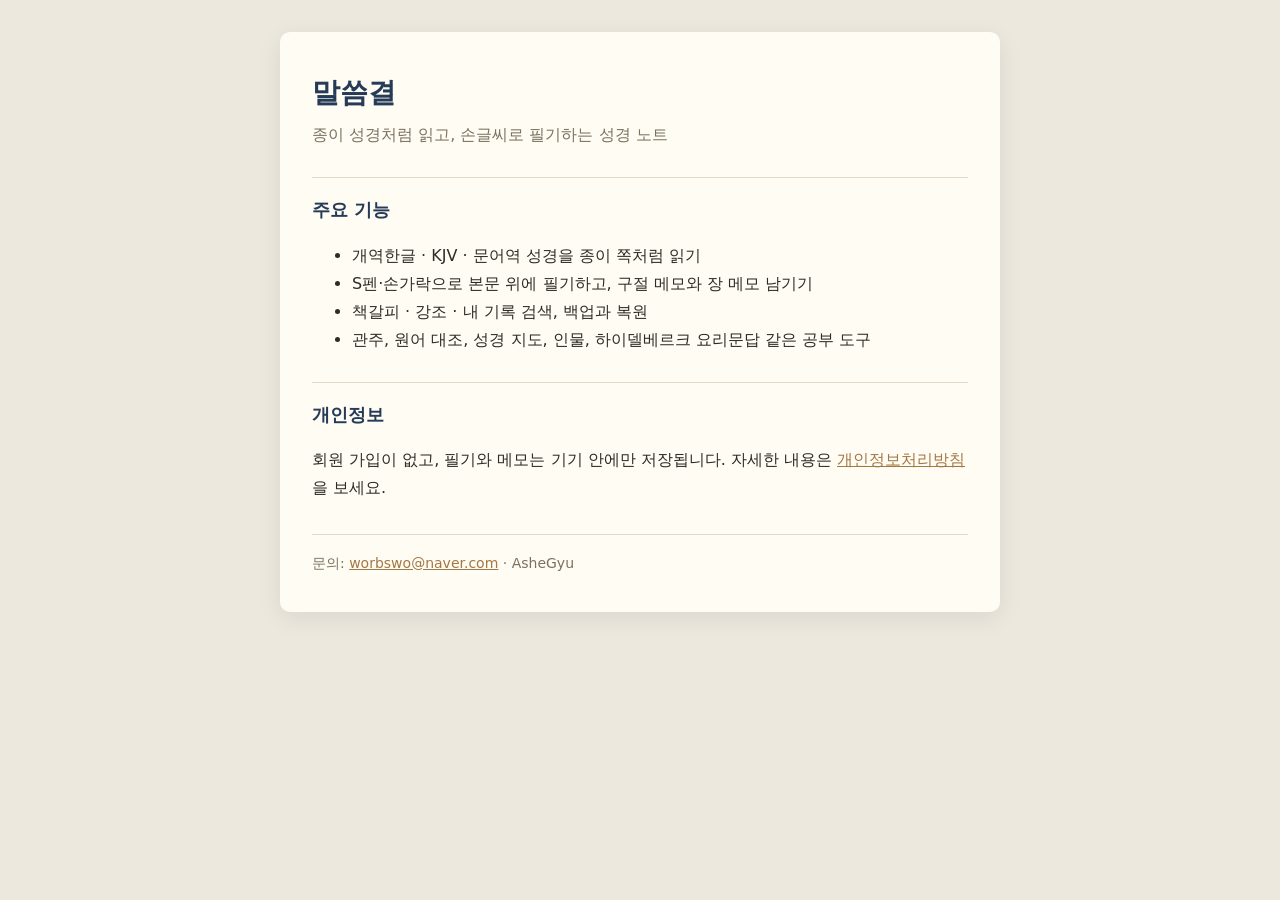
==== index.html @ bbe4b1b8 "Add 말씀결 site: introduction, privacy policy, app-ads.txt Co-Authored-By: Claude Opus 5.5 <noreply@ant" ====
<!doctype html>
<html lang="ko">
<head>
  <meta charset="utf-8">
  <meta name="viewport" content="width=device-width, initial-scale=1">
  <title>말씀결</title>
  <meta name="description" content="종이 성경처럼 읽고 손글씨로 필기하는 성경 노트 앱">
  <link rel="stylesheet" href="style.css">
</head>
<body>
<main>
  <h1>말씀결</h1>
  <p class="lead">종이 성경처럼 읽고, 손글씨로 필기하는 성경 노트</p>

  <h2>주요 기능</h2>
  <ul>
    <li>개역한글 · KJV · 문어역 성경을 종이 쪽처럼 읽기</li>
    <li>S펜·손가락으로 본문 위에 필기하고, 구절 메모와 장 메모 남기기</li>
    <li>책갈피 · 강조 · 내 기록 검색, 백업과 복원</li>
    <li>관주, 원어 대조, 성경 지도, 인물, 하이델베르크 요리문답 같은 공부 도구</li>
  </ul>

  <h2>개인정보</h2>
  <p>회원 가입이 없고, 필기와 메모는 기기 안에만 저장됩니다. 자세한 내용은 <a href="privacy.html">개인정보처리방침</a>을 보세요.</p>

  <footer>
    문의: <a href="mailto:worbswo@naver.com">worbswo@naver.com</a> · AsheGyu
  </footer>
</main>
</body>
</html>
---- style.css ----
:root {
  --desk: #ede8de; --paper: #fffcf3; --text: #2f2c27; --muted: #7b715f; --navy: #253b57; --gold: #a47743; --rule: #e2d8c5;
}
@media (prefers-color-scheme: dark) {
  :root { --desk: #172331; --paper: #2a384c; --text: #e7e2d6; --muted: #b7b09f; --navy: #c9d6e3; --gold: #d6b47e; --rule: #34435a; }
}
* { box-sizing: border-box; }
body {
  margin: 0; background: var(--desk); color: var(--text);
  font: 16px/1.75 "Noto Sans KR", system-ui, -apple-system, "Apple SD Gothic Neo", sans-serif;
}
main { max-width: 720px; margin: 32px auto; padding: 36px 32px; background: var(--paper); border-radius: 10px; box-shadow: 0 6px 24px rgba(0, 0, 0, .08); }
@media (max-width: 760px) { main { margin: 0; border-radius: 0; padding: 28px 16px; } }
h1 { color: var(--navy); font-size: 28px; margin: 0 0 4px; }
h2 { color: var(--navy); font-size: 18px; margin: 28px 0 6px; padding-top: 16px; border-top: 1px solid var(--rule); }
.lead { color: var(--muted); margin: 0 0 20px; }
a { color: var(--gold); }
footer { margin-top: 32px; padding-top: 16px; border-top: 1px solid var(--rule); color: var(--muted); font-size: 14px; }
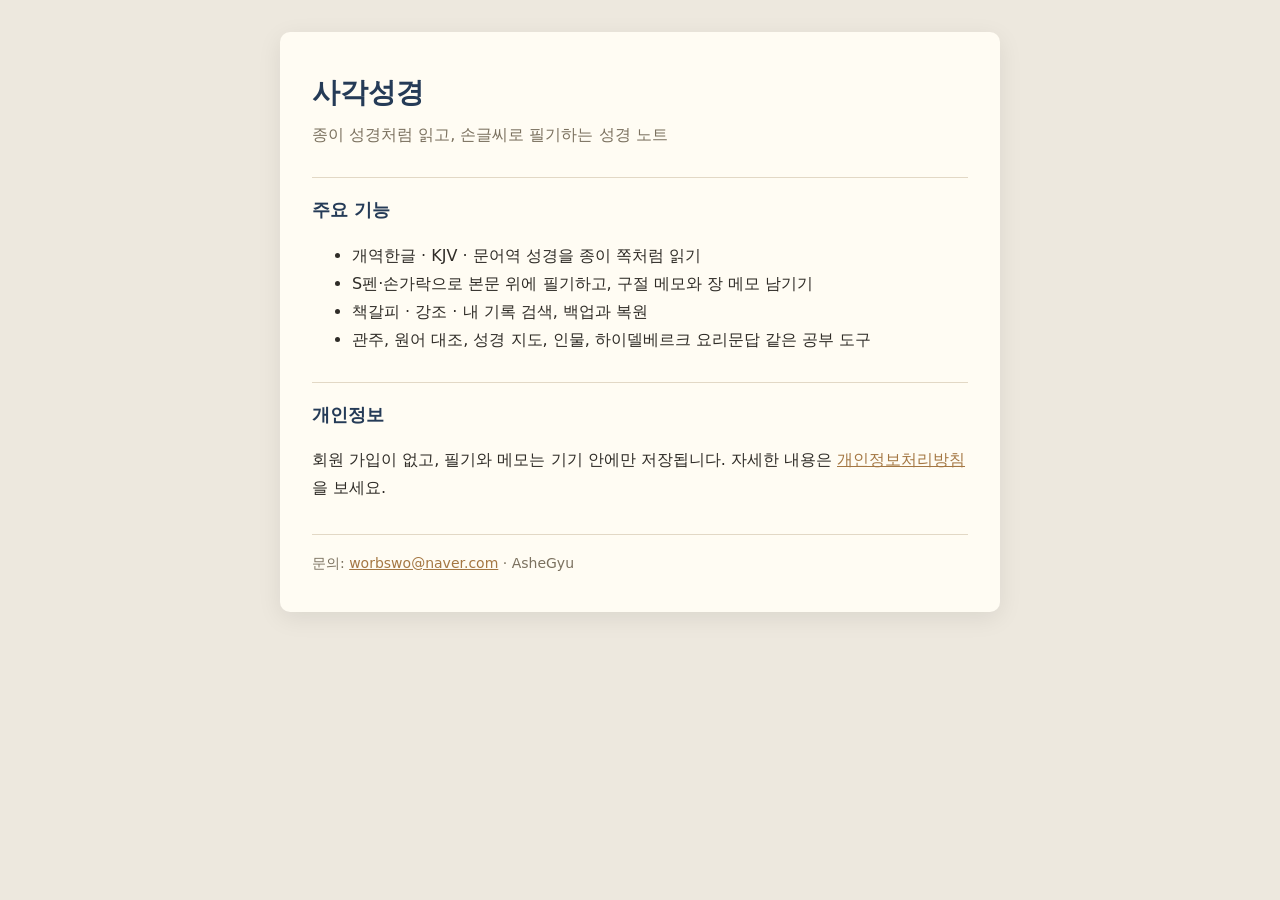
==== commit 7d123719: "Rename the app to 사각성경 Co-Authored-By: Claude Opus 5.5 <noreply@anthropic.com> Claude-Session: https" ====
--- a/index.html
+++ b/index.html
@@ -3,13 +3,13 @@
 <head>
   <meta charset="utf-8">
   <meta name="viewport" content="width=device-width, initial-scale=1">
-  <title>말씀결</title>
+  <title>사각성경</title>
   <meta name="description" content="종이 성경처럼 읽고 손글씨로 필기하는 성경 노트 앱">
   <link rel="stylesheet" href="style.css">
 </head>
 <body>
 <main>
-  <h1>말씀결</h1>
+  <h1>사각성경</h1>
   <p class="lead">종이 성경처럼 읽고, 손글씨로 필기하는 성경 노트</p>
 
   <h2>주요 기능</h2>
